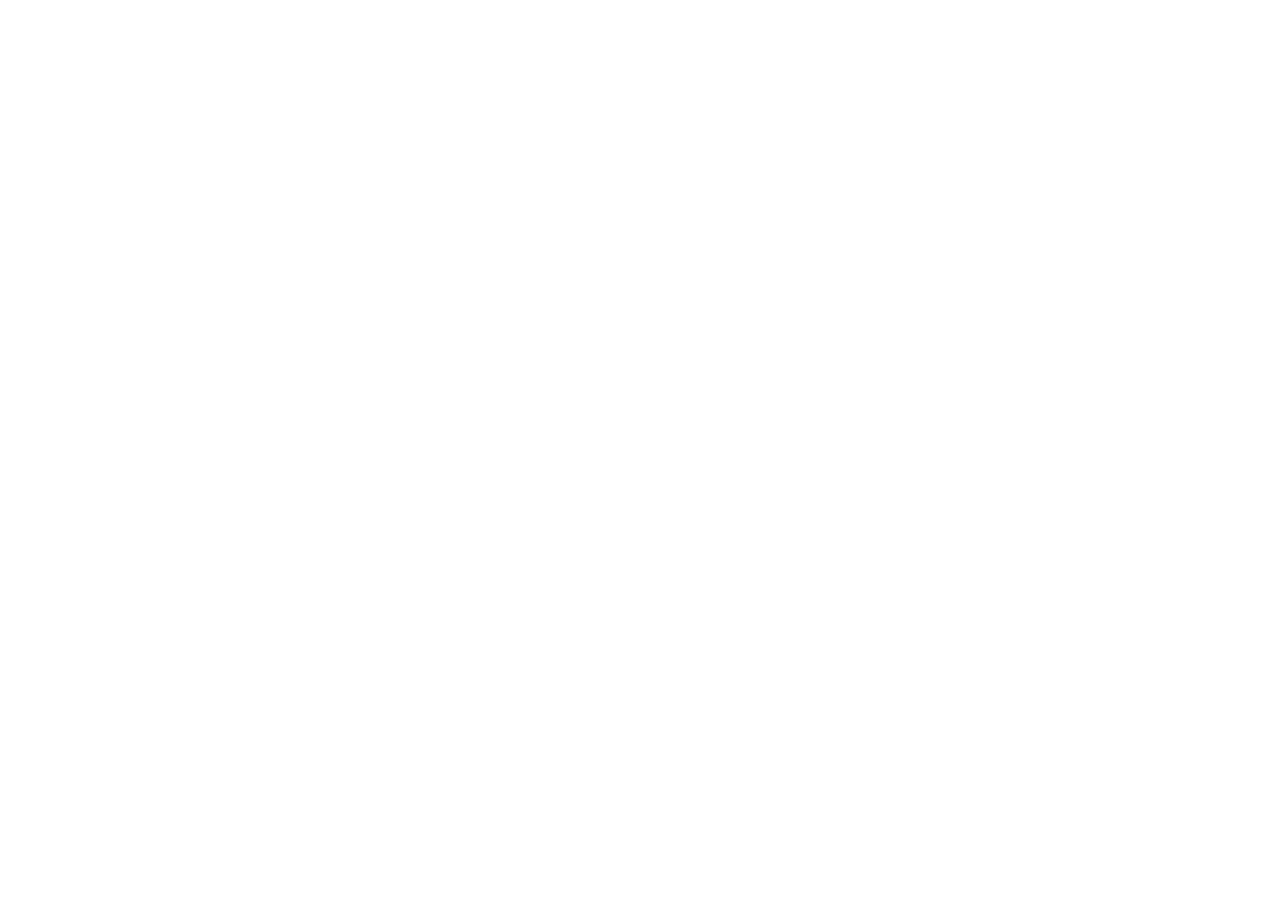
==== index.html @ 7a1c7db3 "first commit" ====
<!DOCTYPE html>
<html lang="en">
<head>
    <meta charset="UTF-8">
    <meta name="viewport" content="width=device-width, initial-scale=1.0">
    <title>Document</title>
</head>
<body>
    
</body>
</html>
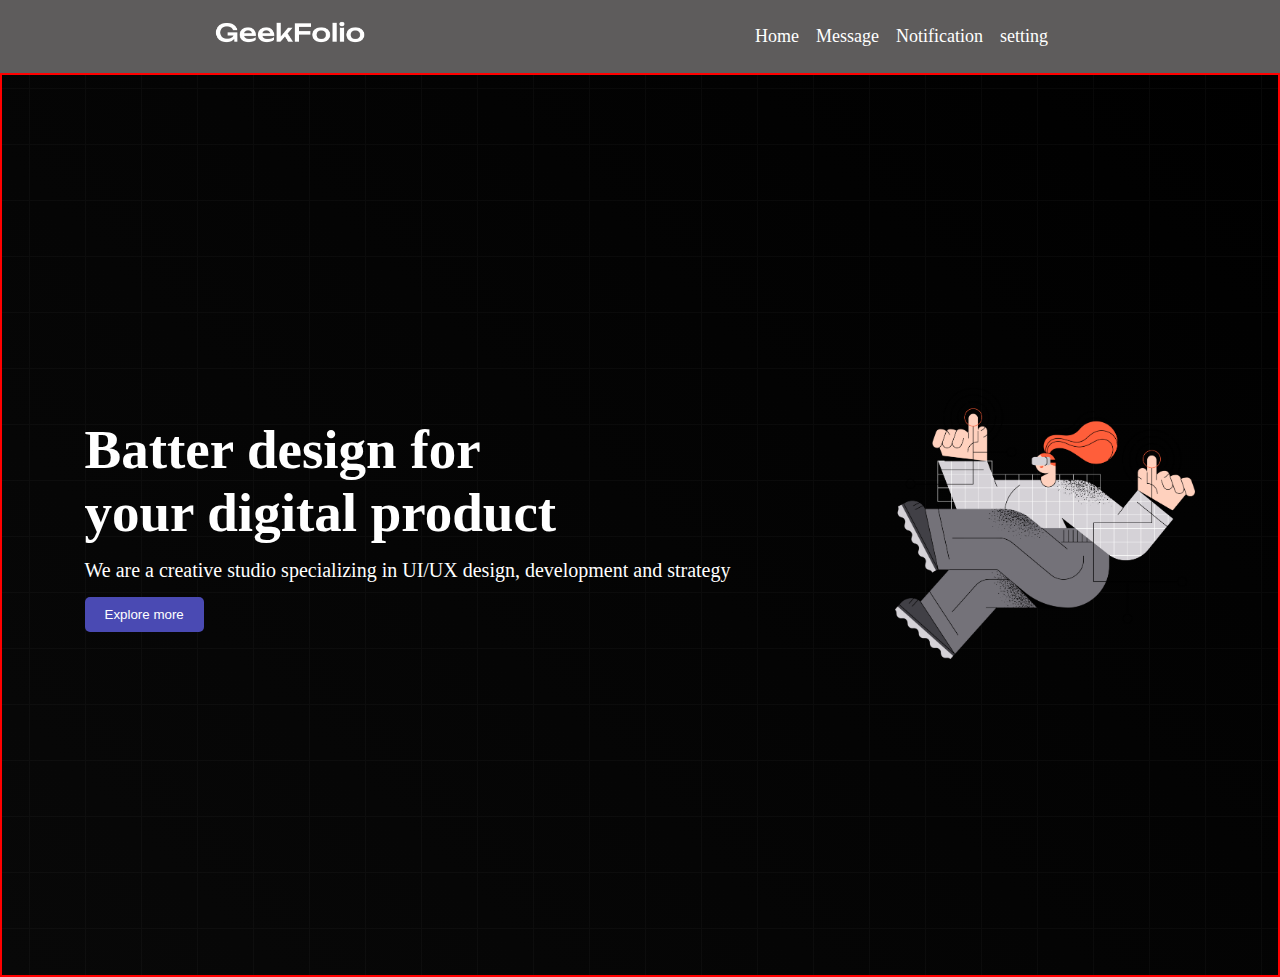
==== commit dc8fab99: "nevber & banner commit" ====
--- a/index.html
+++ b/index.html
@@ -1,11 +1,45 @@
 <!DOCTYPE html>
 <html lang="en">
+
 <head>
     <meta charset="UTF-8">
     <meta name="viewport" content="width=device-width, initial-scale=1.0">
-    <title>Document</title>
+    <link rel="stylesheet" href="style.css">
+    <title>my first web design</title>
 </head>
+
 <body>
-    
+    <!-- navbar section -->
+    <header>
+        <nav>
+            <div class="menu-container">
+                <div class="logo">
+                    <img class="logo-photo" src="logo/logo-light.png" alt="">
+                </div>
+                <div class="menu">
+                    <li class="item">Home </li>
+                    <li class="item">Message</li>
+                    <li class="item">Notification</li>
+                    <li class="item">setting</li>
+                </div>
+            </div>
+        </nav>
+    </header>
+    <main>
+        <div class="banner-container">
+            <div class="banner-text">
+                <h1 class="heading" >Batter design for <br> your digital product</h1>
+                <p class="paragraph">We are a creative studio specializing in UI/UX design, development and strategy</p>
+                <button class="btn">Explore more</button>
+            </div>
+            <div class="banner-photo">
+                <img class="img" src="/img/banner.png" alt="">
+            </div>
+        </div>
+    </main>
+    <footer>
+
+    </footer>
 </body>
+
 </html>--- a/style.css
+++ b/style.css
@@ -0,0 +1,77 @@
+/* univarsel tag */
+* {
+    margin: 0;
+    padding: 0;
+}
+
+/* this is navbar section */
+.menu-container {
+    background-color: rgb(94, 92, 92);
+    color: white;
+    padding: 20px;
+    list-style: none;
+    display: flex;
+    align-items: center;
+    justify-content: space-around;
+
+}
+
+.logo-photo {
+    width: 150px;
+}
+
+.menu {
+    display: flex;
+}
+
+.item {
+    margin-right: 10px;
+    padding-right: 7px;
+    font-size: 18px;
+    cursor: pointer;
+}
+
+.item:hover {
+    color: red;
+}
+
+
+/* this is banner section */
+.banner-container {
+    display: flex;
+    justify-content: space-around;
+    height: 100vh;
+    border: 2px solid red;
+    align-items: center;
+    color: white;
+    background-image: url(/img/background.png), linear-gradient(45deg, rgb(8, 8, 8), #000);
+}
+
+.heading {
+    font-size: 55px;
+    font-weight: bold;
+}
+
+.paragraph {
+    font-size: 20px;
+    margin-top: 15px;
+    margin-bottom: 15px;
+}
+
+.btn {
+    background-color: rgb(74, 74, 179);
+    padding: 10px 20px;
+    color: white;
+    border: none;
+    border-radius: 5px;
+}
+
+.btn:hover{
+    background-color:red ;
+}
+
+.banner-photo {}
+
+.img {
+    width: 300px;
+}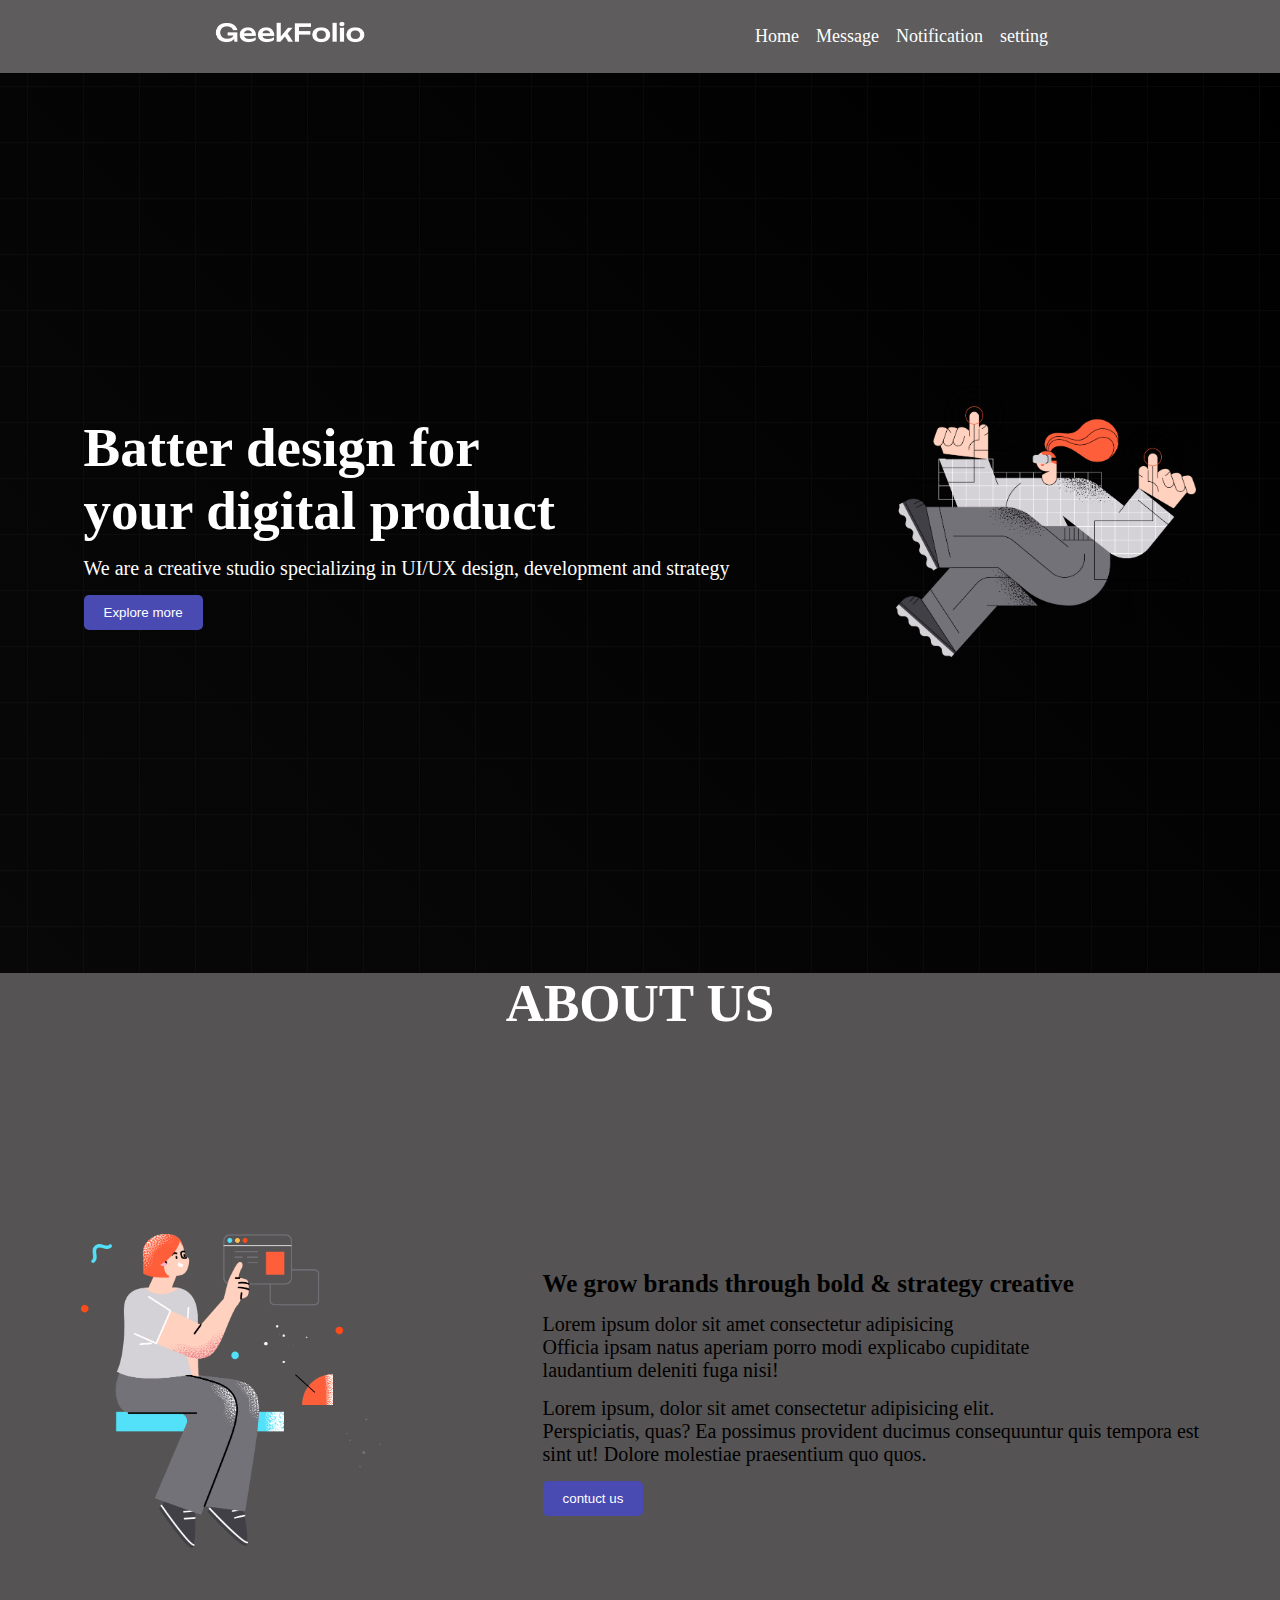
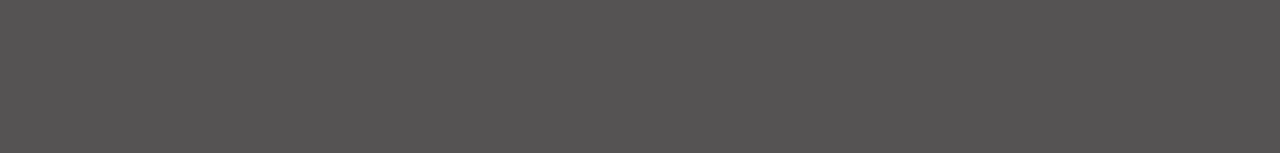
==== commit 4ef0b2b1: "about  commit" ====
--- a/index.html
+++ b/index.html
@@ -25,17 +25,42 @@
             </div>
         </nav>
     </header>
+
+
     <main>
-        <div class="banner-container">
-            <div class="banner-text">
-                <h1 class="heading" >Batter design for <br> your digital product</h1>
-                <p class="paragraph">We are a creative studio specializing in UI/UX design, development and strategy</p>
-                <button class="btn">Explore more</button>
+        <!-- banner section -->
+        <section>
+            <div class="banner-container">
+                <div class="banner-text">
+                    <h1 class="heading">Batter design for <br> your digital product</h1>
+                    <p class="paragraph">We are a creative studio specializing in UI/UX design, development and strategy
+                    </p>
+                    <button class="btn">Explore more</button>
+                </div>
+                <div class="banner-photo">
+                    <img class="img" src="/img/banner.png" alt="">
+                </div>
             </div>
-            <div class="banner-photo">
-                <img class="img" src="/img/banner.png" alt="">
+        </section>
+
+
+        <!-- about section -->
+        <section>
+            <h1 class="about">ABOUT US</h1>
+            <div class="about-continer">
+                <div class="about-img">
+                    <img class="img" src="/img/about img.png" alt="">
+                </div>
+                <div class="about-text">
+                    <h1 class="about-heading">We grow brands through bold & strategy creative</h1>
+                    <p class="about-paragraph">Lorem ipsum dolor sit amet consectetur adipisicing <br> Officia ipsam natus aperiam porro modi explicabo cupiditate <br> laudantium deleniti fuga nisi!</p>
+
+                    <p class="about-paragraph">Lorem ipsum, dolor sit amet consectetur adipisicing elit. <br> Perspiciatis, quas? Ea possimus provident ducimus consequuntur quis tempora est <br> sint ut! Dolore molestiae praesentium quo quos.</p>
+
+                    <button class="btn">contuct us</button>
+                </div>
             </div>
-        </div>
+        </section>
     </main>
     <footer>
 
--- a/style.css
+++ b/style.css
@@ -41,7 +41,7 @@
     display: flex;
     justify-content: space-around;
     height: 100vh;
-    border: 2px solid red;
+    /* border: 2px solid red; */
     align-items: center;
     color: white;
     background-image: url(/img/background.png), linear-gradient(45deg, rgb(8, 8, 8), #000);
@@ -66,12 +66,44 @@
     border-radius: 5px;
 }
 
-.btn:hover{
-    background-color:red ;
+.btn:hover {
+    background-color: red;
 }
 
 .banner-photo {}
 
 .img {
     width: 300px;
-}+}
+
+/* about section */
+
+.about {
+    color: white;
+    font-size: 53px;
+    text-align: center;
+    /* margin-top: 10px;
+    margin-bottom: 10px; */
+    background-color: rgb(85, 83, 83);
+}
+
+.about-continer {
+    display: flex;
+    justify-content: space-around;
+    align-items: center;
+    background-color: rgb(85, 83, 83);
+    height: 80vh;
+
+}
+
+.about-heading{
+    font-size: 25px;
+    font-weight: bold;
+}
+
+.about-paragraph{
+    font-size: 20px;
+    margin-top: 15px;
+    margin-bottom: 15px;
+}
+
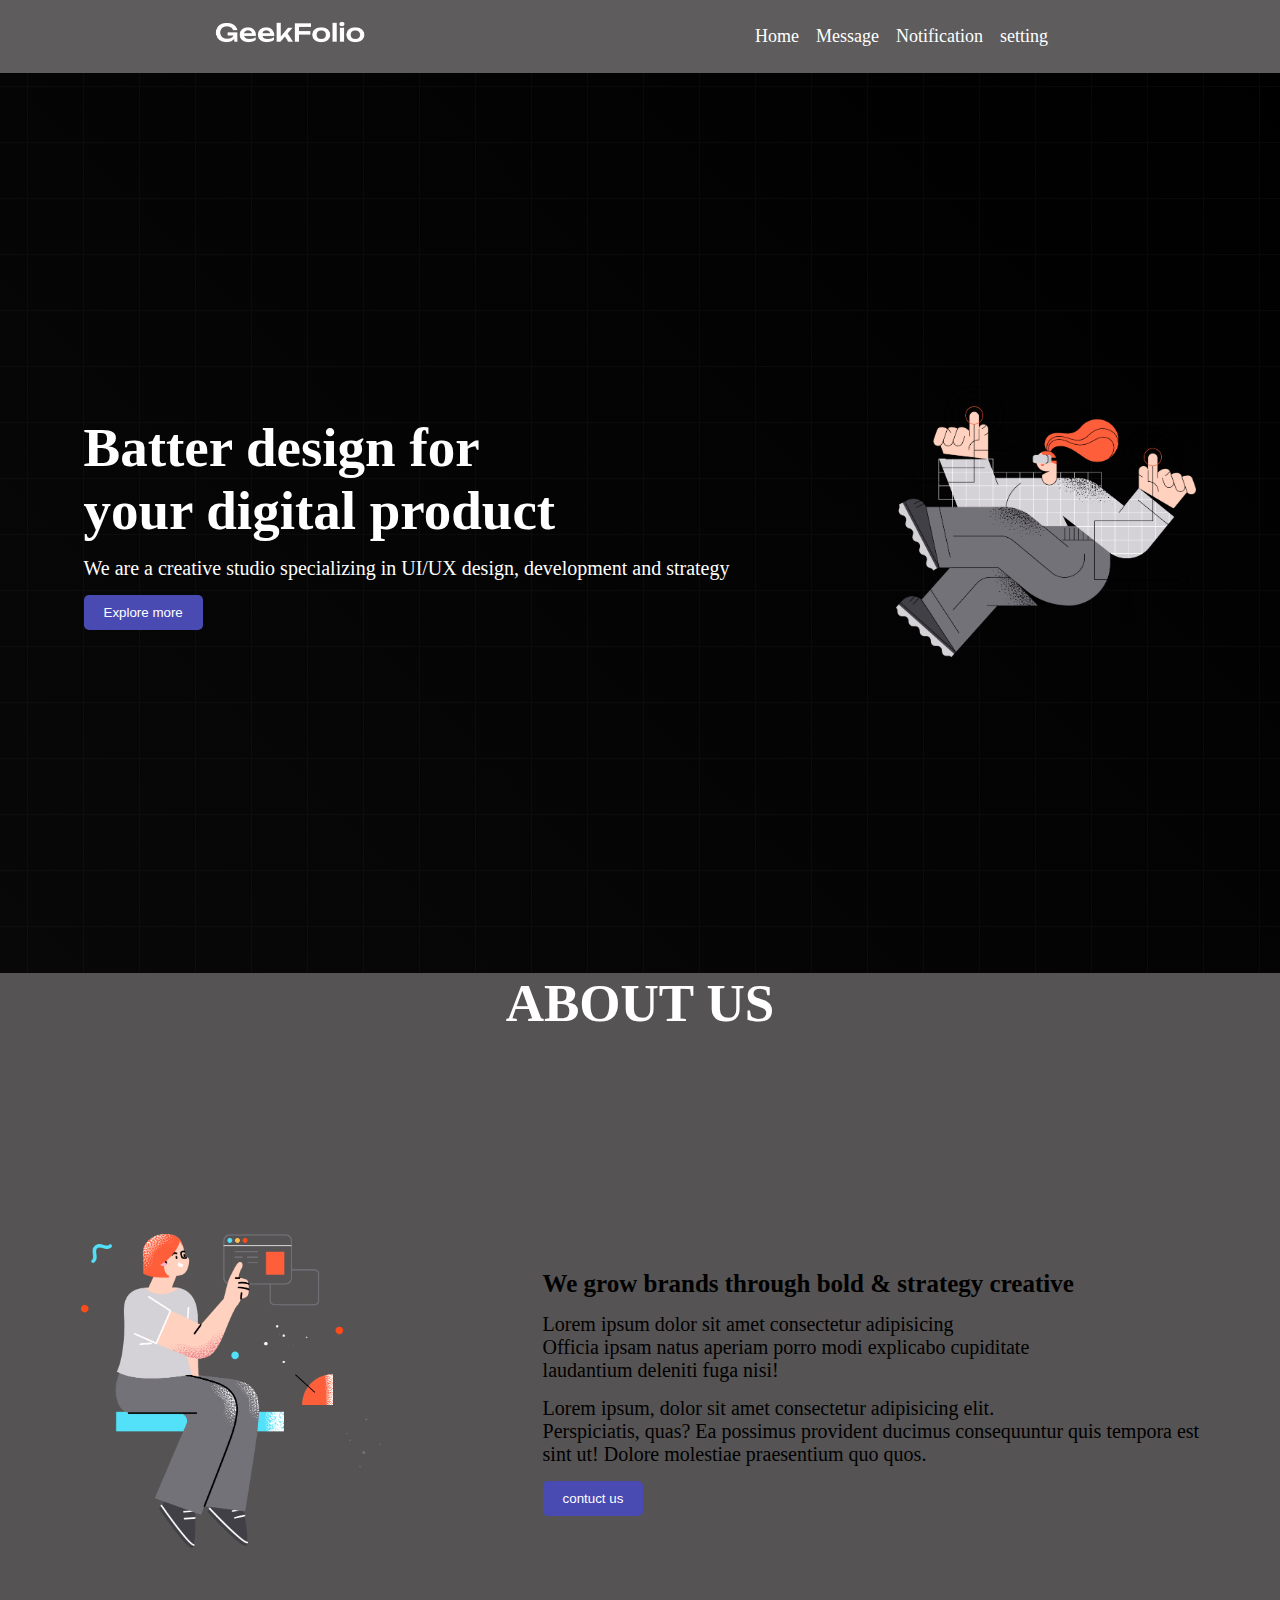
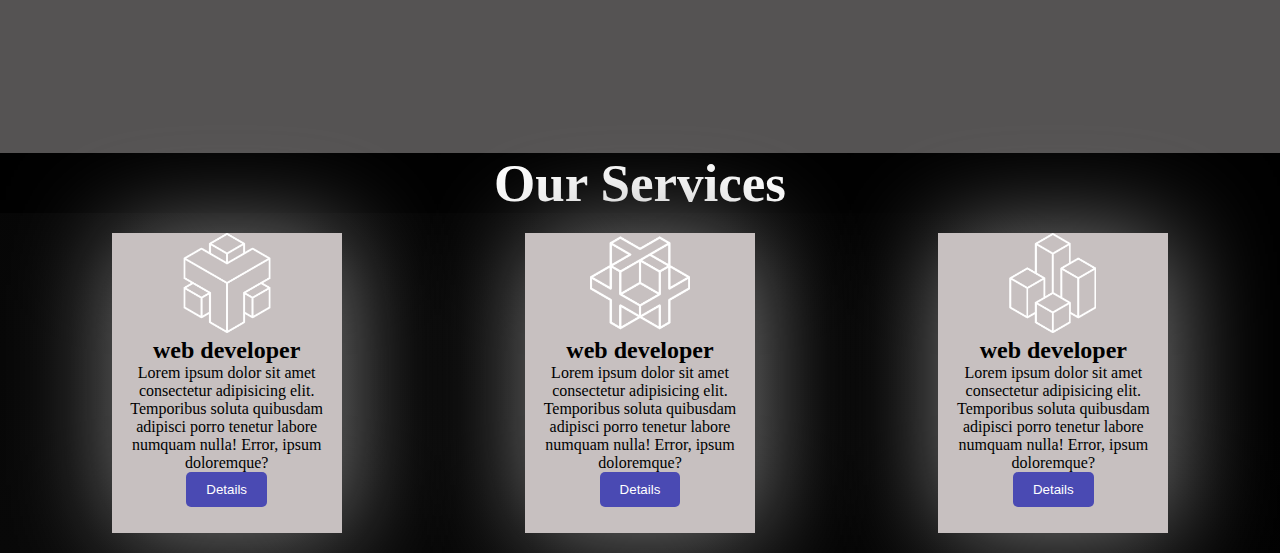
==== commit fcc103a6: "our  commit" ====
--- a/index.html
+++ b/index.html
@@ -53,11 +53,42 @@
                 </div>
                 <div class="about-text">
                     <h1 class="about-heading">We grow brands through bold & strategy creative</h1>
-                    <p class="about-paragraph">Lorem ipsum dolor sit amet consectetur adipisicing <br> Officia ipsam natus aperiam porro modi explicabo cupiditate <br> laudantium deleniti fuga nisi!</p>
+                    <p class="about-paragraph">Lorem ipsum dolor sit amet consectetur adipisicing <br> Officia ipsam
+                        natus aperiam porro modi explicabo cupiditate <br> laudantium deleniti fuga nisi!</p>
 
-                    <p class="about-paragraph">Lorem ipsum, dolor sit amet consectetur adipisicing elit. <br> Perspiciatis, quas? Ea possimus provident ducimus consequuntur quis tempora est <br> sint ut! Dolore molestiae praesentium quo quos.</p>
+                    <p class="about-paragraph">Lorem ipsum, dolor sit amet consectetur adipisicing elit. <br>
+                        Perspiciatis, quas? Ea possimus provident ducimus consequuntur quis tempora est <br> sint ut!
+                        Dolore molestiae praesentium quo quos.</p>
 
                     <button class="btn">contuct us</button>
+                </div>
+            </div>
+        </section>
+
+        <!-- our services -->
+        <section>
+            <h1 class="our-heading">Our Services</h1>
+            <div class="our-container">
+                <div class="box-1">
+                    <img class="our-icon" src="/img/our img 1.png" alt="">
+                    <h2>web developer</h2>
+                    <p>Lorem ipsum dolor sit amet consectetur adipisicing elit. Temporibus soluta quibusdam adipisci
+                        porro tenetur labore numquam nulla! Error, ipsum doloremque?</p>
+                    <button class="btn">Details</button>
+                </div>
+                <div class="box-1">
+                    <img class="our-icon" src="/img/our img 2.png" alt="">
+                    <h2>web developer</h2>
+                    <p>Lorem ipsum dolor sit amet consectetur adipisicing elit. Temporibus soluta quibusdam adipisci
+                        porro tenetur labore numquam nulla! Error, ipsum doloremque?</p>
+                    <button class="btn">Details</button>
+                </div>
+                <div class="box-1">
+                    <img class="our-icon" src="/img/our img 3.png" alt="">
+                    <h2>web developer</h2>
+                    <p>Lorem ipsum dolor sit amet consectetur adipisicing elit. Temporibus soluta quibusdam adipisci
+                        porro tenetur labore numquam nulla! Error, ipsum doloremque?</p>
+                    <button class="btn">Details</button>
                 </div>
             </div>
         </section>
--- a/style.css
+++ b/style.css
@@ -93,6 +93,7 @@
     align-items: center;
     background-color: rgb(85, 83, 83);
     height: 80vh;
+   
 
 }
 
@@ -107,3 +108,33 @@
     margin-bottom: 15px;
 }
 
+
+/* our section */
+.our-heading{
+    color: white;
+    font-size: 53px;
+    text-align: center;
+    /* margin-top: 10px;
+    margin-bottom: 10px; */
+    background-color:black;
+}
+
+.our-container{
+    display: flex;
+    justify-content: space-around;
+    padding: 20px;
+    background-image:linear-gradient(45deg, rgb(8, 8, 8), #000);
+}
+
+.box-1{
+    width: 230px;
+    height: 300px;
+    box-shadow: 20px 50px 50px 50px gray;
+    background-color: rgb(199, 192, 192);
+    text-align: center;
+   box-shadow:  4px  2px 105px gray;;
+}
+
+.our-icon{
+    width: 100px;
+}